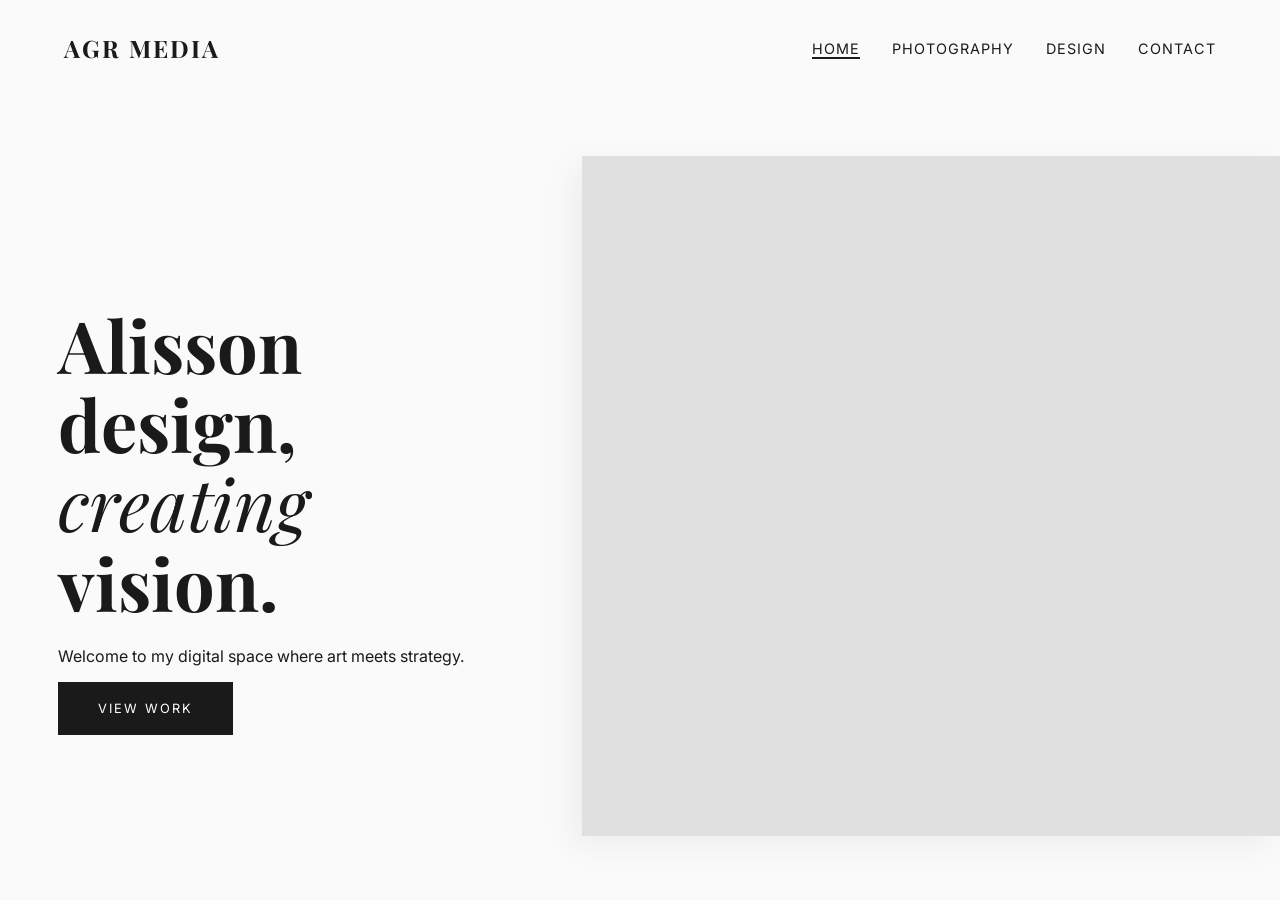
==== index.html @ 8edb6939 "Add files via upload" ====
<!DOCTYPE html>
<html lang="en">
<head>
    <meta charset="UTF-8">
    <meta name="viewport" content="width=device-width, initial-scale=1.0">
    <title>AGR Media | Portfolio</title>
    <link href="https://fonts.googleapis.com/css2?family=Inter:wght@300;400;600&family=Playfair+Display:ital,wght@0,700;1,700&display=swap" rel="stylesheet">
    <style>
        :root {
            --bg: #fafafa;
            --text: #1a1a1a;
            --accent: #555;
            --placeholder: #e0e0e0;
        }

        body {
            margin: 0;
            background-color: var(--bg);
            color: var(--text);
            font-family: 'Inter', sans-serif;
            overflow-x: hidden;
        }

        /* NAVIGATION - The Fix for your Contact Link */
        nav {
            display: flex;
            justify-content: space-between;
            align-items: center;
            padding: 2rem 5%;
            position: relative; 
            /* This ensures your navigation stays "on top" of the images */
            z-index: 9999 !important; 
        }

        .logo {
            font-family: 'Playfair Display', serif;
            font-size: 1.5rem;
            font-weight: 700;
            text-transform: uppercase;
            letter-spacing: 2px;
            text-decoration: none;
            color: var(--text);
        }

        nav ul {
            display: flex;
            list-style: none;
            margin: 0;
            padding: 0;
        }

        nav ul li { margin-left: 2rem; }

        nav a {
            text-decoration: none;
            color: var(--text);
            font-size: 0.9rem;
            text-transform: uppercase;
            letter-spacing: 1px;
            cursor: pointer !important;
            transition: color 0.3s;
        }

        nav a:hover { color: var(--accent); }
        nav a.active { border-bottom: 2px solid var(--text); }

        /* HERO SECTION */
        .hero {
            display: grid;
            grid-template-columns: 1fr 1.2fr; /* Slightly larger showcase */
            height: calc(100vh - 100px);
            align-items: center;
        }

        .hero-text {
            padding: 0 10%;
        }

        .hero-text h1 {
            font-family: 'Playfair Display', serif;
            font-size: 4.5rem;
            line-height: 1.1;
            margin-bottom: 1.5rem;
        }

        .hero-text h1 em { font-style: italic; font-weight: 400; }

        .btn {
            display: inline-block;
            padding: 1.2rem 2.5rem;
            background: var(--text);
            color: white;
            text-decoration: none;
            text-transform: uppercase;
            letter-spacing: 2px;
            font-size: 0.8rem;
            transition: 0.3s;
        }

        .btn:hover { background: var(--accent); transform: translateY(-2px); }

        /* AUTOMATIC SHOWCASE */
        .showcase-container {
            position: relative;
            width: 100%;
            height: 85%;
            overflow: hidden;
            background: var(--placeholder);
            box-shadow: -10px 10px 30px rgba(0,0,0,0.05);
        }

        .showcase-slide {
            position: absolute;
            top: 0;
            left: 0;
            width: 100%;
            height: 100%;
            opacity: 0;
            transition: opacity 1.2s ease-in-out;
            background-size: cover;
            background-position: center;
        }

        .showcase-slide.active {
            opacity: 1;
        }

        /* Responsive */
        @media (max-width: 900px) {
            .hero { grid-template-columns: 1fr; height: auto; }
            .hero-text { padding: 4rem 5%; order: 2; text-align: center; }
            .showcase-container { height: 400px; order: 1; }
            .hero-text h1 { font-size: 3rem; }
        }
    </style>
</head>
<body>

    <nav>
        <a href="index.html" class="logo">AGR Media</a>
        <ul>
            <li><a href="index.html" class="active">Home</a></li>
            <li><a href="photography.html">Photography</a></li>
            <li><a href="design.html">Design</a></li>
            <li><a href="contact.html">Contact</a></li>
        </ul>
    </nav>

    <main class="hero">
        <div class="hero-text">
            <h1>Alisson design, <br><em>creating</em> vision.</h1>
            <p>Welcome to my digital space where art meets strategy.</p>
            <a href="photography.html" class="btn">View Work</a>
        </div>

        <div class="showcase-container">
            <div class="showcase-slide active" style="background-image: url('https://images.unsplash.com/photo-1493863641943-9b68992a8d07?q=80&w=2058&auto=format&fit=crop');"></div>
            <div class="showcase-slide" style="background-image: url('https://images.unsplash.com/photo-1550684848-fac1c5b4e853?q=80&w=2070&auto=format&fit=crop');"></div>
            <div class=<div class="showcase-slide" style="background-image: url('https://images.unsplash.com/photo-1499951360447-b19be8fe80f5?q=80&w=2070&auto=format&fit=crop');"></div>
        </div>
    </main>

    <script>
        let slides = document.querySelectorAll('.showcase-slide');
        let currentSlide = 0;

        function nextSlide() {
            slides[currentSlide].classList.remove('active');
            currentSlide = (currentSlide + 1) % slides.length;
            slides[currentSlide].classList.add('active');
        }

        // Change image every 4.5 seconds
        setInterval(nextSlide, 4500);
    </script>

</body>
</html>
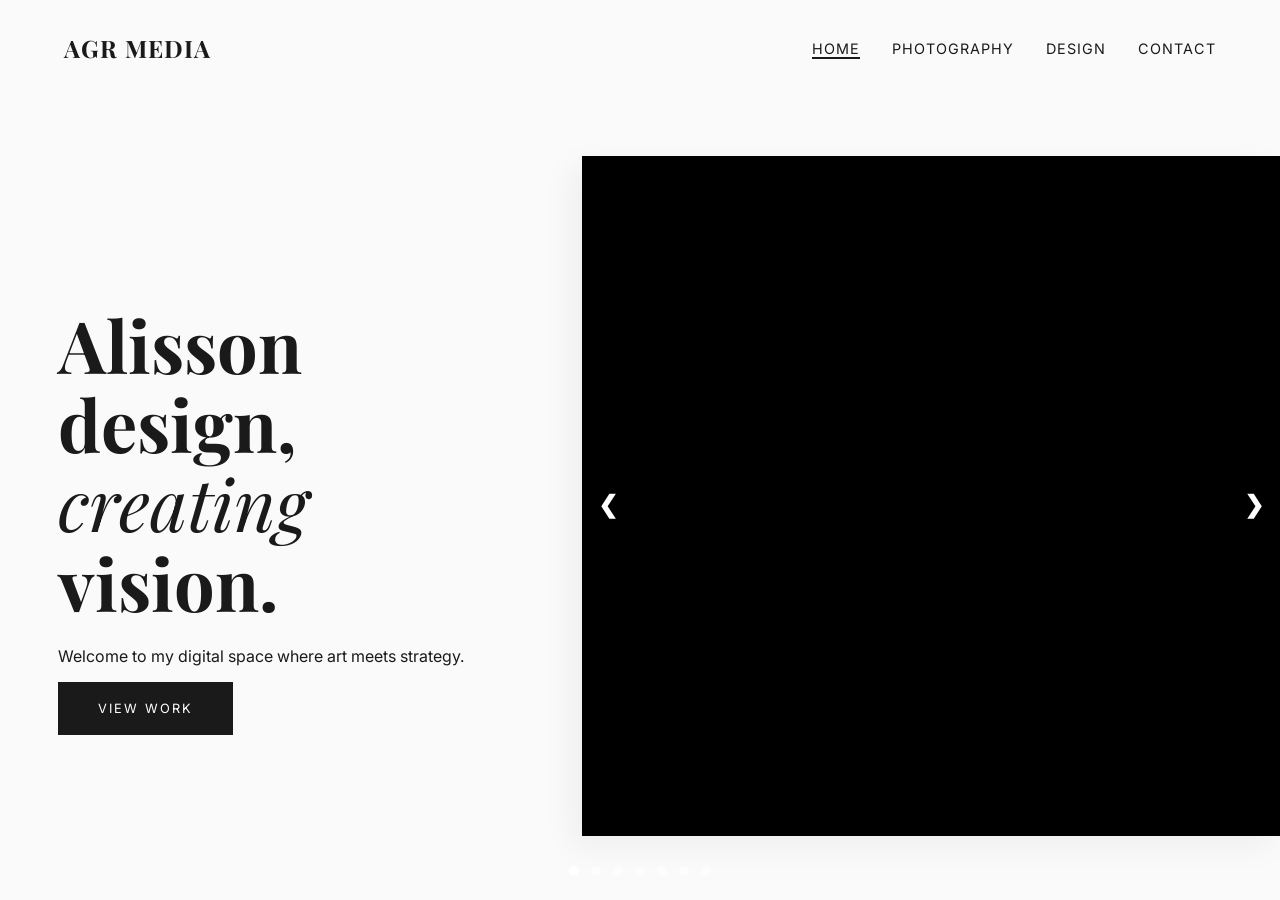
==== commit 49834589: "Add files via upload" ====
--- a/index.html
+++ b/index.html
@@ -21,15 +21,14 @@
             overflow-x: hidden;
         }
 
-        /* NAVIGATION - The Fix for your Contact Link */
+        /* NAVIGATION */
         nav {
             display: flex;
             justify-content: space-between;
             align-items: center;
             padding: 2rem 5%;
             position: relative; 
-            /* This ensures your navigation stays "on top" of the images */
-            z-index: 9999 !important; 
+            z-index: 9999; 
         }
 
         .logo {
@@ -37,7 +36,6 @@
             font-size: 1.5rem;
             font-weight: 700;
             text-transform: uppercase;
-            letter-spacing: 2px;
             text-decoration: none;
             color: var(--text);
         }
@@ -57,7 +55,7 @@
             font-size: 0.9rem;
             text-transform: uppercase;
             letter-spacing: 1px;
-            cursor: pointer !important;
+            cursor: pointer;
             transition: color 0.3s;
         }
 
@@ -67,7 +65,7 @@
         /* HERO SECTION */
         .hero {
             display: grid;
-            grid-template-columns: 1fr 1.2fr; /* Slightly larger showcase */
+            grid-template-columns: 1fr 1.2fr;
             height: calc(100vh - 100px);
             align-items: center;
         }
@@ -99,13 +97,13 @@
 
         .btn:hover { background: var(--accent); transform: translateY(-2px); }
 
-        /* AUTOMATIC SHOWCASE */
+        /* SLIDESHOW SHOWCASE */
         .showcase-container {
             position: relative;
-            width: 100%;
+            width: 100%; 
             height: 85%;
             overflow: hidden;
-            background: var(--placeholder);
+            background: #000;
             box-shadow: -10px 10px 30px rgba(0,0,0,0.05);
         }
 
@@ -116,13 +114,66 @@
             width: 100%;
             height: 100%;
             opacity: 0;
-            transition: opacity 1.2s ease-in-out;
-            background-size: cover;
+            transition: opacity 0.8s ease-in-out;
+            background-size: contain;
             background-position: center;
+            background-repeat: no-repeat;
         }
 
         .showcase-slide.active {
             opacity: 1;
+        }
+
+        /* NAVIGATION ARROWS */
+        .prev, .next {
+            cursor: pointer;
+            position: absolute;
+            top: 50%;
+            width: auto;
+            padding: 16px;
+            margin-top: -22px;
+            color: white;
+            font-weight: bold;
+            font-size: 24px;
+            transition: 0.3s ease;
+            border-radius: 0 3px 3px 0;
+            user-select: none;
+            background-color: rgba(0,0,0,0.2);
+            z-index: 100;
+            text-decoration: none;
+        }
+
+        .next {
+            right: 0;
+            border-radius: 3px 0 0 3px;
+        }
+
+        .prev:hover, .next:hover {
+            background-color: rgba(0,0,0,0.8);
+        }
+
+        /* DOTS INDICATOR */
+        .dots-container {
+            position: absolute;
+            bottom: 20px;
+            width: 100%;
+            text-align: center;
+            z-index: 100;
+        }
+
+        .dot {
+            cursor: pointer;
+            height: 10px;
+            width: 10px;
+            margin: 0 4px;
+            background-color: rgba(255,255,255,0.5);
+            border-radius: 50%;
+            display: inline-block;
+            transition: background-color 0.6s ease;
+        }
+
+        .dot.active {
+            background-color: white;
         }
 
         /* Responsive */
@@ -153,26 +204,83 @@
             <a href="photography.html" class="btn">View Work</a>
         </div>
 
-        <div class="showcase-container">
-            <div class="showcase-slide active" style="background-image: url('https://images.unsplash.com/photo-1493863641943-9b68992a8d07?q=80&w=2058&auto=format&fit=crop');"></div>
-            <div class="showcase-slide" style="background-image: url('https://images.unsplash.com/photo-1550684848-fac1c5b4e853?q=80&w=2070&auto=format&fit=crop');"></div>
-            <div class=<div class="showcase-slide" style="background-image: url('https://images.unsplash.com/photo-1499951360447-b19be8fe80f5?q=80&w=2070&auto=format&fit=crop');"></div>
+    <div class="showcase-container">
+        <div class="showcase-slide" style="background-image: url('mixed up image.jpg');"></div>
+         <div class="showcase-slide active" style="background-image: url('shirt logo.jpg');"></div>
+        <div class="showcase-slide" style="background-image: url('vector landscape.jpg');"></div>
+        <div class="showcase-slide" style="background-image: url('celebrity collage.jpg');"></div>
+        <div class="showcase-slide" style="background-image: url('movie poster.jpg');"></div>
+        <div class="showcase-slide" style="background-image: url('gghs logo.jpg');"></div>
+        <div class="showcase-slide" style="background-image: url('motiveation.jpg');"></div>
+
+        <a class="prev" onclick="changeSlide(-1)">&#10094;</a>
+        <a class="next" onclick="changeSlide(1)">&#10095;</a>
+    </div>
+</main>
+            <div class="dots-container">
+                <span class="dot active" onclick="currentSlideTo(0)"></span>
+                <span class="dot" onclick="currentSlideTo(1)"></span>
+                <span class="dot" onclick="currentSlideTo(2)"></span>
+                <span class="dot" onclick="currentSlideTo(3)"></span>
+                <span class="dot" onclick="currentSlideTo(4)"></span>
+                <span class="dot" onclick="currentSlideTo(5)"></span>
+                <span class="dot" onclick="currentSlideTo(6)"></span>
+            </div>
         </div>
     </main>
 
     <script>
-        let slides = document.querySelectorAll('.showcase-slide');
-        let currentSlide = 0;
-
-        function nextSlide() {
-            slides[currentSlide].classList.remove('active');
-            currentSlide = (currentSlide + 1) % slides.length;
-            slides[currentSlide].classList.add('active');
-        }
-
-        // Change image every 4.5 seconds
-        setInterval(nextSlide, 4500);
+        let slideIndex = 0;
+        const slides = document.querySelectorAll('.showcase-slide');
+        const dots = document.querySelectorAll('.dot');
+        let slideTimer;
+
+        function showSlide(n) {
+            // Hide all slides
+            slides.forEach(slide => slide.classList.remove('active'));
+            dots.forEach(dot => dot.classList.remove('active'));
+            
+            // Loop logic
+            slideIndex = (n + slides.length) % slides.length;
+            
+            // Show new slide
+            slides[slideIndex].classList.add('active');
+            dots[slideIndex].classList.add('active');
+            
+            // Reset timer so it doesn't flip immediately after a manual click
+            resetTimer();
+        }
+
+        function changeSlide(n) {
+            showSlide(slideIndex + n);
+        }
+
+        function currentSlideTo(n) {
+            showSlide(n);
+        }
+
+        function resetTimer() {
+            clearInterval(slideTimer);
+            slideTimer = setInterval(() => changeSlide(1), 5000);
+        }
+
+        // Start auto-play
+        resetTimer();
     </script>
 
 </body>
-</html>+</html>
+
+
+
+
+
+
+
+
+
+
+
+
+
+
